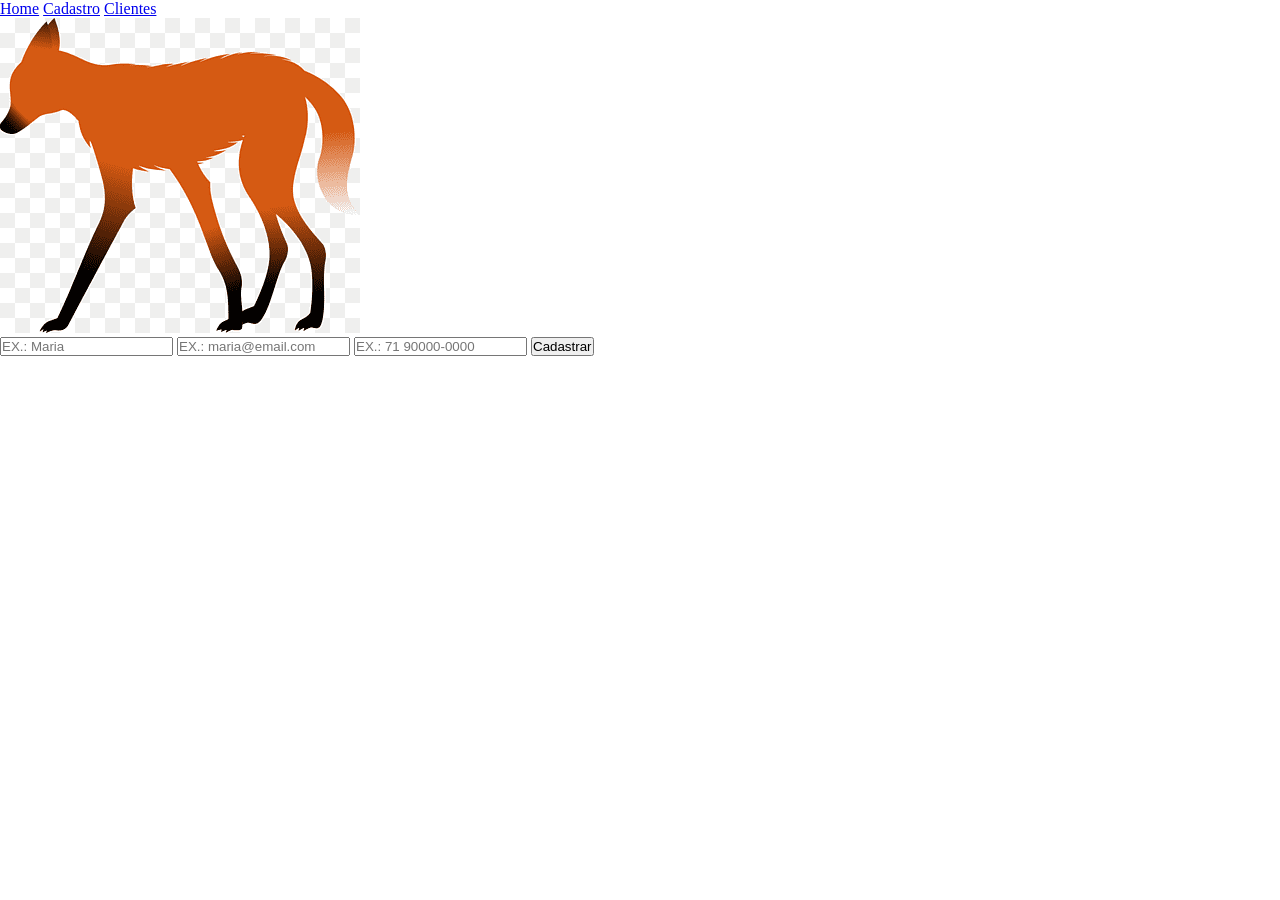
==== cadastro.html @ f1833be3 "Atividade um avanço em js" ====
<!DOCTYPE html>
<html lang="pt">
<head>
    <meta charset="UTF-8">
    <meta name="viewport" content="width=device-width, initial-scale=1.0">
    <title>Cadastro de Clientes</title>
    <link rel="stylesheet" href="cadastro.css">
</head>
<body class="pagina-cadastro">
    <nav class="menu-navegador">
        <a href="index.html">Home</a>
        <a href="cadastro.html">Cadastro</a>
        <a href="clientes.html">Clientes</a>
    </nav>

    <main class="conteudo-principal">
        <img src="assets/logo.png" alt="Logo da empresa" class="logo">

        <form id="formulario-cadastro">
            <input type="text" id="nome" placeholder="EX.: Maria" required>
            <input type="email" id="email" placeholder="EX.: maria@email.com" required>
            <input type="tel" id="telefone" placeholder="EX.: 71 90000-0000" required>
            <button type="button" onclick="funcaoCadastrarCliente()">Cadastrar</button>
        </form>
    </main>
    <script src="cadastro.js"></script>
</body>
</html>
---- cadastro.css ----
/* Reset */
*{
    margin: 0;
    padding: 0;
    box-sizing: border-box;
}
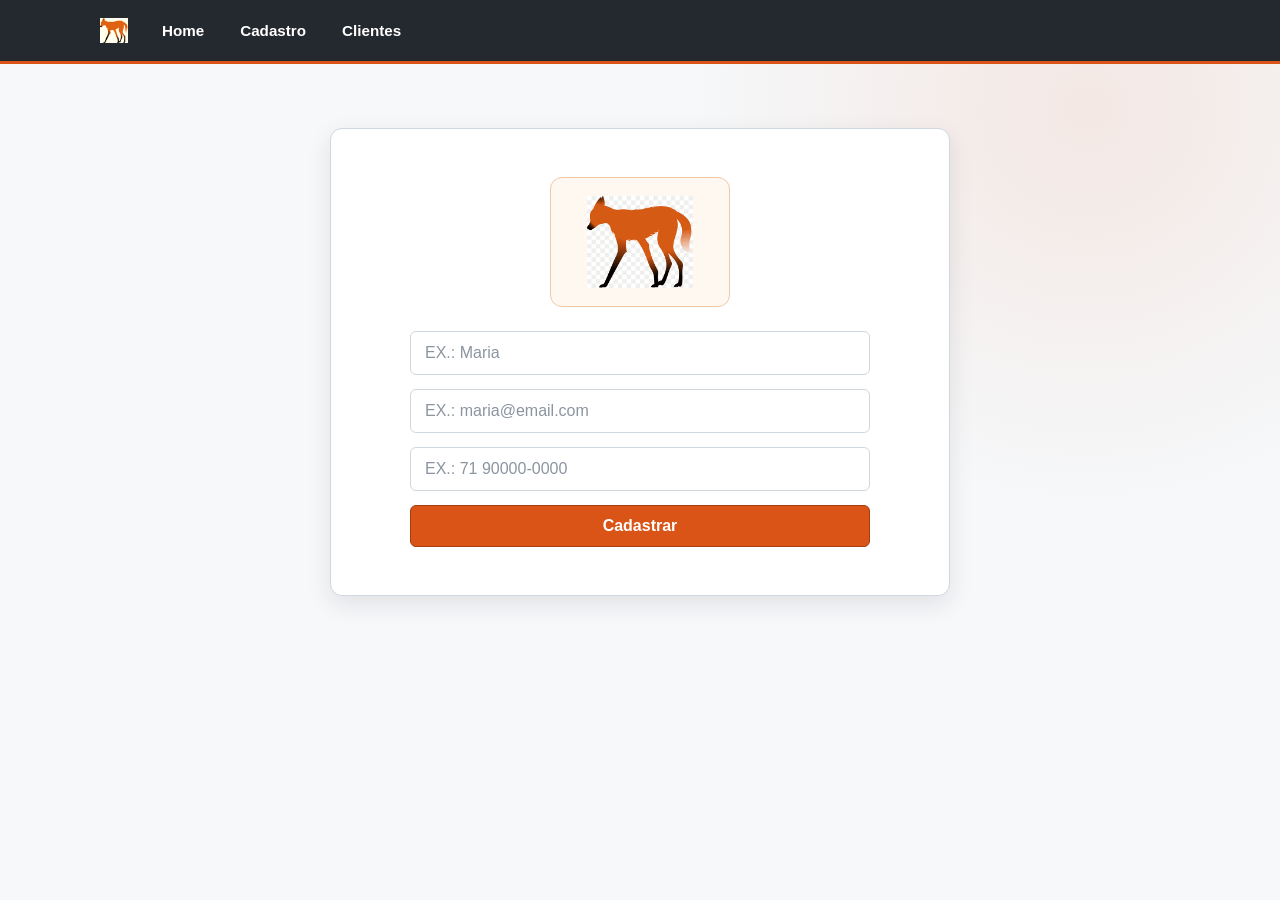
==== commit 9aeb9406: "Aula dia 30-10-2026" ====
--- a/cadastro.html
+++ b/cadastro.html
@@ -14,7 +14,7 @@
     </nav>
 
     <main class="conteudo-principal">
-        <img src="assets/logo.png" alt="Logo da empresa" class="logo">
+        <img src="assets/logo.png" alt="Ilustração de um lobo-guará" class="logo">
 
         <form id="formulario-cadastro">
             <input type="text" id="nome" placeholder="EX.: Maria" required>
--- a/cadastro.css
+++ b/cadastro.css
@@ -1,9 +1,90 @@
-/* Reset */
-*{
-    margin: 0;
-    padding: 0;
-    box-sizing: border-box;
+@import url("style.css");
+
+.pagina-cadastro .conteudo-principal {
+    max-width: 620px;
 }
 
+.pagina-cadastro .logo {
+    width: 180px;
+    height: 130px;
+    margin-bottom: 24px;
+}
 
+h2 {
+    margin-bottom: 24px;
+    font-size: 1.6rem;
+}
 
+#formulario-cadastro {
+    display: grid;
+    gap: 14px;
+    max-width: 460px;
+    margin: 0 auto;
+    text-align: left;
+}
+
+#formulario-cadastro input {
+    width: 100%;
+    padding: 12px 14px;
+    color: var(--texto);
+    background: #ffffff;
+    border: 1px solid var(--borda);
+    border-radius: 6px;
+    font: inherit;
+    transition: border-color 0.2s ease, box-shadow 0.2s ease;
+}
+
+#formulario-cadastro input::placeholder {
+    color: #8c959f;
+}
+
+#formulario-cadastro input:focus {
+    border-color: var(--terracota);
+    box-shadow: 0 0 0 3px rgba(217, 84, 22, 0.18);
+    outline: none;
+}
+
+#formulario-cadastro button {
+    padding: 11px 16px;
+    color: #ffffff;
+    background: var(--terracota);
+    border: 1px solid var(--terracota-escura);
+    border-radius: 6px;
+    font: inherit;
+    font-weight: 600;
+    cursor: pointer;
+    transition: background-color 0.2s ease, transform 0.2s ease;
+}
+
+#formulario-cadastro button:hover,
+#formulario-cadastro button:focus-visible {
+    background: var(--terracota-escura);
+}
+
+#formulario-cadastro button:active {
+    transform: translateY(1px);
+}
+
+.lista-cliente {
+    display: grid;
+    gap: 12px;
+    max-width: 560px;
+    margin: 0 auto;
+    padding: 0;
+    list-style: none;
+    text-align: left;
+}
+
+.lista-cliente li {
+    padding: 16px;
+    color: var(--texto-suave);
+    background: var(--areia);
+    border: 1px solid #f0c8aa;
+    border-left: 4px solid var(--terracota);
+    border-radius: 6px;
+    line-height: 1.7;
+}
+
+.lista-cliente strong {
+    color: var(--escuro);
+}
